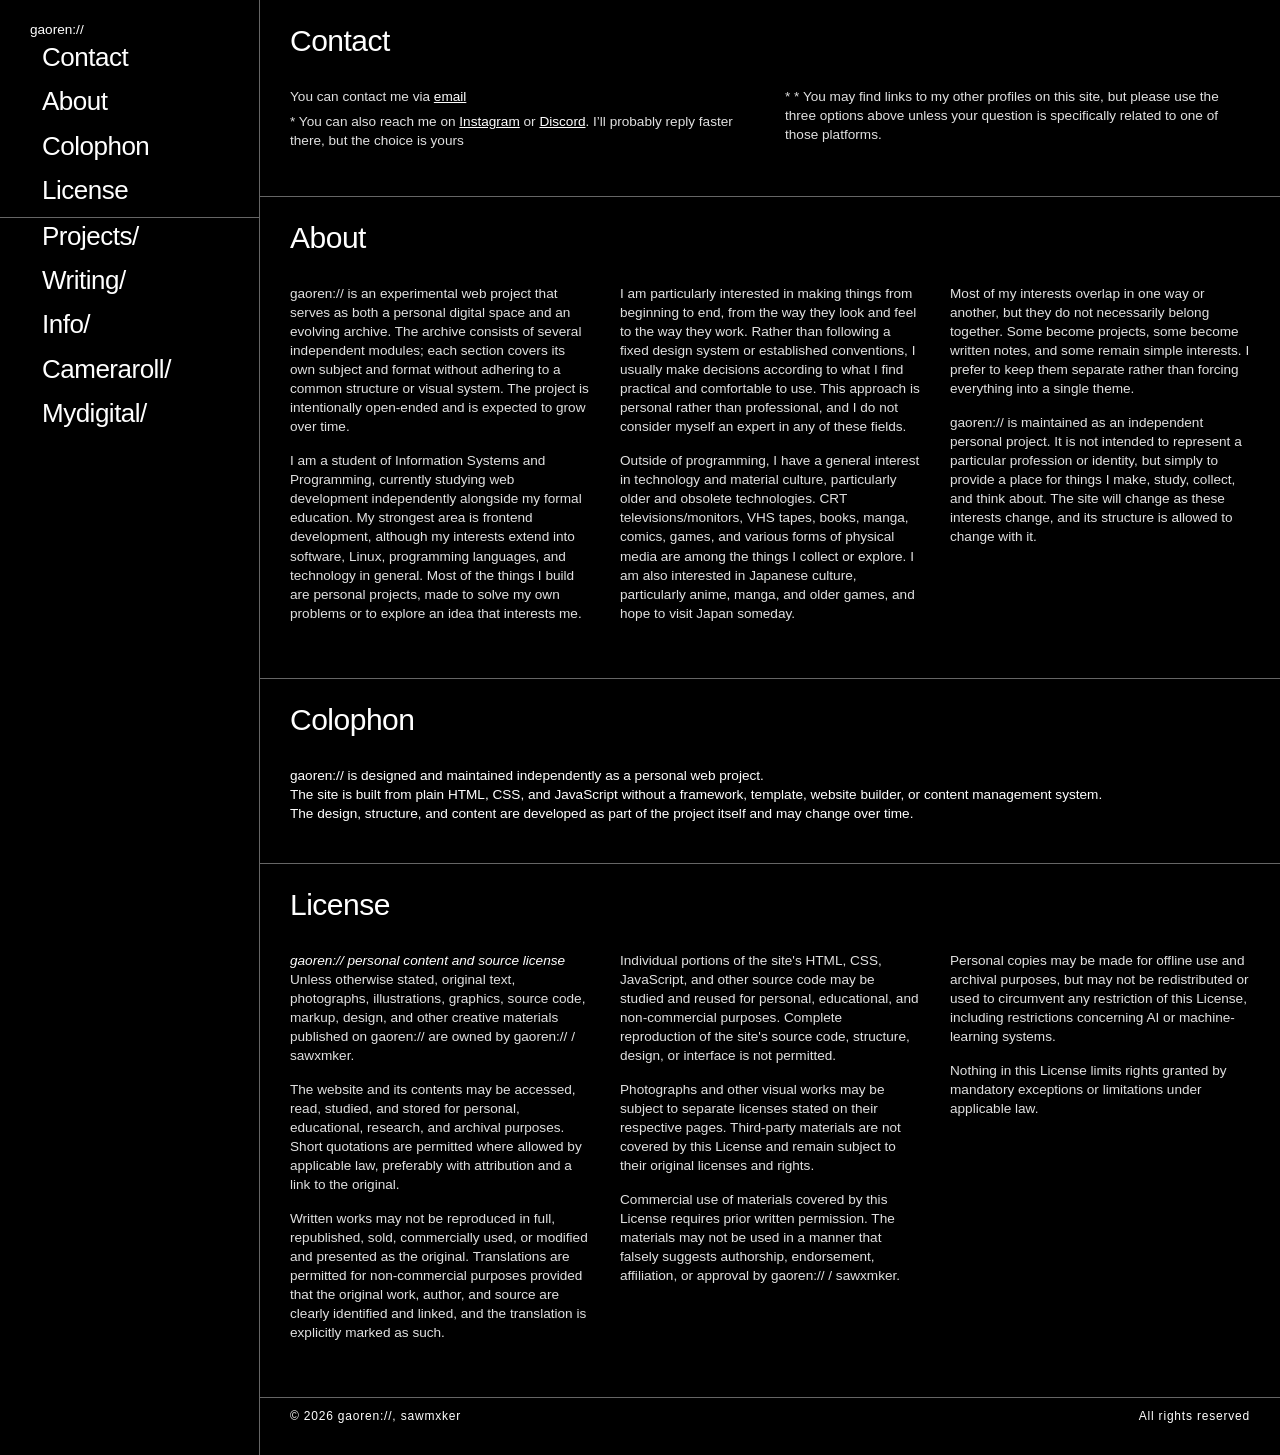
==== index.html @ 1d17b9e2 "site navigation + divider css" ====
<!DOCTYPE html>
<html lang="en-US">
<head>
  <meta charset="UTF-8">
  <meta name="viewport" content="width=device-width, initial-scale=1.0">
  <title>gaoren://index.html</title>
  <link rel="stylesheet" href="css/style.css">
  <link rel="icon" href="assets/icons/favicon-32x32.png">
</head>
<body>

  <div class="site-container">
    <!-- sidebar-navbar -->
    <nav class="side-nav">
      <ul>
        <p>gaoren://</p>
        <li><a href="#contact">Contact</a></li>
        <li><a href="#about">About</a></li>
        <li><a href="#colophon">Colophon</a></li>
        <li><a href="#license">License</a></li>
        <!--<li><a href="#faq">FAQ</a></li>
        <li><a href="#credits">Credits</a></li>-->
        <li class="nav-divider"></li>
        <li><a href="projects/index.html">Projects/</a></li>
        <li><a href="writing/index.html">Writing/</a></li>
        <li><a href="about/index.html">Info/</a></li>
        <li><a href="roll/index.html">Cameraroll/</a></li>
        <li><a href="mydigital/index.html">Mydigital/</a></li>
      </ul>
    </nav>

    <!-- main-content -->
    <main class="main-content">

      <!-- Contact section -->
      <section id="contact" class="content-section">
        <h2>Contact</h2>
        <div class="grid-2-col">
          <div>
            <p>You can contact me via <a href="mailto:sawmxker@gmail.com">email</a></p>
            <p>* You can also reach me on <a href="https://www.instagram.com/sawmaker/">Instagram</a> or <a href="sawmxker#1020">Discord</a>. I’ll probably reply faster there, but the choice is yours</p>
          </div>
          <div>
            <p>* * You may find links to my other profiles on this site, but please use the three options above unless your question is specifically related to one of those platforms.</p>
          </div>
        </div>
      </section>

      <!-- About section -->
      <section id="about" class="content-section">
        <h2>About</h2>
        <div class="grid-3-col">
          <div>
            <p>gaoren:// is an experimental web project that serves as both a personal digital space and an evolving archive. The archive consists of several independent modules; each section covers its own subject and format without adhering to a common structure or visual system. The project is intentionally open-ended and is expected to grow over time.</p>
            <p>I am a student of Information Systems and Programming, currently studying web development independently alongside my formal education. My strongest area is frontend development, although my interests extend into software, Linux, programming languages, and technology in general. Most of the things I build are personal projects, made to solve my own problems or to explore an idea that interests me.</p>
          </div>
          <div>
            <p>I am particularly interested in making things from beginning to end, from the way they look and feel to the way they work. Rather than following a fixed design system or established conventions, I usually make decisions according to what I find practical and comfortable to use. This approach is personal rather than professional, and I do not consider myself an expert in any of these fields.</p>
            <p>Outside of programming, I have a general interest in technology and material culture, particularly older and obsolete technologies. CRT televisions/monitors, VHS tapes, books, manga, comics, games, and various forms of physical media are among the things I collect or explore. I am also interested in Japanese culture, particularly anime, manga, and older games, and hope to visit Japan someday.</p>
          </div>
          <div>
            <p>Most of my interests overlap in one way or another, but they do not necessarily belong together. Some become projects, some become written notes, and some remain simple interests. I prefer to keep them separate rather than forcing everything into a single theme.</p>
            <p>gaoren:// is maintained as an independent personal project. It is not intended to represent a particular profession or identity, but simply to provide a place for things I make, study, collect, and think about. The site will change as these interests change, and its structure is allowed to change with it.</p>
          </div>
        </div>
      </section>

      <!-- Colophon section -->
      <section id="colophon" class="content-section">
          <h2>Colophon</h2>
          <div>
            <p>gaoren:// is designed and maintained independently as a personal web project.</p>
          </div>
          <div>
            <p>The site is built from plain HTML, CSS, and JavaScript without a framework, template, website builder, or content management system.</p>
          </div>
          <div>
            <p>The design, structure, and content are developed as part of the project itself and may change over time.</p>
          </div>
      </section>
      

      <!-- License section -->
      <section id="license" class="content-section">
        <h2>License</h2>
        <div class="grid-3-col">
            <div>
                <i>gaoren:// personal content and source license</i>
                <p>Unless otherwise stated, original text, photographs, illustrations, graphics, source code, markup, design, and other creative materials published on gaoren:// are owned by gaoren:// / sawxmker.</p>
                <p>The website and its contents may be accessed, read, studied, and stored for personal, educational, research, and archival purposes. Short quotations are permitted where allowed by applicable law, preferably with attribution and a link to the original.</p>
                <p>Written works may not be reproduced in full, republished, sold, commercially used, or modified and presented as the original. Translations are permitted for non-commercial purposes provided that the original work, author, and source are clearly identified and linked, and the translation is explicitly marked as such.</p>
            </div>
            <div>
                <p>Individual portions of the site's HTML, CSS, JavaScript, and other source code may be studied and reused for personal, educational, and non-commercial purposes. Complete reproduction of the site's source code, structure, design, or interface is not permitted.</p>
                <p>Photographs and other visual works may be subject to separate licenses stated on their respective pages. Third-party materials are not covered by this License and remain subject to their original licenses and rights.</p>
                <p>Commercial use of materials covered by this License requires prior written permission. The materials may not be used in a manner that falsely suggests authorship, endorsement, affiliation, or approval by gaoren:// / sawxmker.</p>
            </div>
            <div>
                <p>Personal copies may be made for offline use and archival purposes, but may not be redistributed or used to circumvent any restriction of this License, including restrictions concerning AI or machine-learning systems.</p>    
                <p>Nothing in this License limits rights granted by mandatory exceptions or limitations under applicable law.</p>
                <!--<p>For the complete terms, exceptions, third-party materials, attribution requirements, AI/ML provisions, and other conditions, see the [<a href="license.html">full license</a>].</p>-->
            </div>
      </section>

            
      <footer class="site-footer">
            <span>© 2026 gaoren://, sawmxker</span>
            <span>All rights reserved</span>
      </footer>
    </main>
  </div>
</body>
</html>
---- css/style.css ----
* {
    box-sizing: border-box;
    margin: 0;
    padding: 0;
}

body {
    background-color: #000;
    color: #fff;
    font-family: -apple-system, Helvetica, Arial, sans-serif;
    -webkit-font-smoothing: antialiased;
    font-size: 0.85rem;
    line-height: 1.4;
}

a {
    color: #fff;
    text-decoration: underline;
}

a:hover {
    text-decoration: none;
}

.site-container {
    display: flex;
    min-height: 100vh;
}

.side-nav {
    width: 260px;
    flex-shrink: 0;
    padding: 20px 30px;
    border-right: 1px solid rgba(255, 255, 255, 0.4);
}

.side-nav ul {
    list-style: none;
}

.side-nav li {
    margin-bottom: 8px;
}

.side-nav a {
    font-size: 26px;
    font-weight: 400;
    color: #fff;
    text-decoration: none;
    letter-spacing: -0.5px;
}

.side-nav a:hover {
    opacity: 0.6;
}

.side-nav .nav-divider {
    border-top: 1px solid rgba(255, 255, 255, 0.4);
    margin: 0 -30px;
}

.main-content {
    flex-grow: 1;
}

.content-section {
    padding: 20px 30px 40px 30px;
    border-bottom: 1px solid rgba(255, 255, 255, 0.4);
}

.content-section h2 {
    font-size: 30px;
    font-weight: 400;
    margin-bottom: 25px;
    letter-spacing: -0.5px;
}

.grid-2-col {
    display: grid;
    grid-template-columns: repeat(2, 1fr);
    gap: 30px;
}

.grid-2-col p {
    margin-bottom: 6px;
    color: #e0e0e0;
}

.grid-3-col {
    display: grid;
    grid-template-columns: repeat(3, 1fr);
    gap: 30px;
}

.grid-3-col p {
    margin-bottom: 15px;
    color: #e0e0e0;
}

::selection {
    background-color: #e0e0e0;
    color: #000;
    border-radius: 4px;
}

ol li {
    padding-left: 12px;
    color: #e0e0e0;
}
ul li {
    padding-left: 12px;
    color: #e0e0e0;
}

.faq-item {
    margin-bottom: 24px;
}

.faq-q {
    font-weight: 700;
    margin-bottom: 6px;
    color: #fff;
}

.site-footer {
    padding: 10px 30px 30px 30px;
    display: flex;
    justify-content: space-between;
    gap: 80px;
    font-size: 12px;
    letter-spacing: 0.8px;
}

@media (max-width: 768px) {
    .site-container {
        flex-direction: column;
    }
    .side-nav {
        width: 100%;
        border-right: none;
        border-bottom: 1px solid rgba(255, 255, 255, 0.4);
        padding: 20px;
    }

    .side-nav a {
        font-size: 22px;
    }

    .grid-2-col,
    .grid-3-col {
        grid-template-columns: 1fr;
    }

    .grid-3-col {
        gap: 15px;
    }
    
    .grid-2-col {
        gap: 6px;
    }

    .grid-2-col div p:last-child,
    .grid-3-col div p:last-child {
        margin-bottom: 0;
    }
    
    .content-section {
        padding: 20px;
    }

    .content-section h2 {
        font-size: 24px;
        margin-bottom: 15px;
    }

    .site-footer {
        flex-direction: column;
        gap: 15px;
        padding: 20px;
    }
}
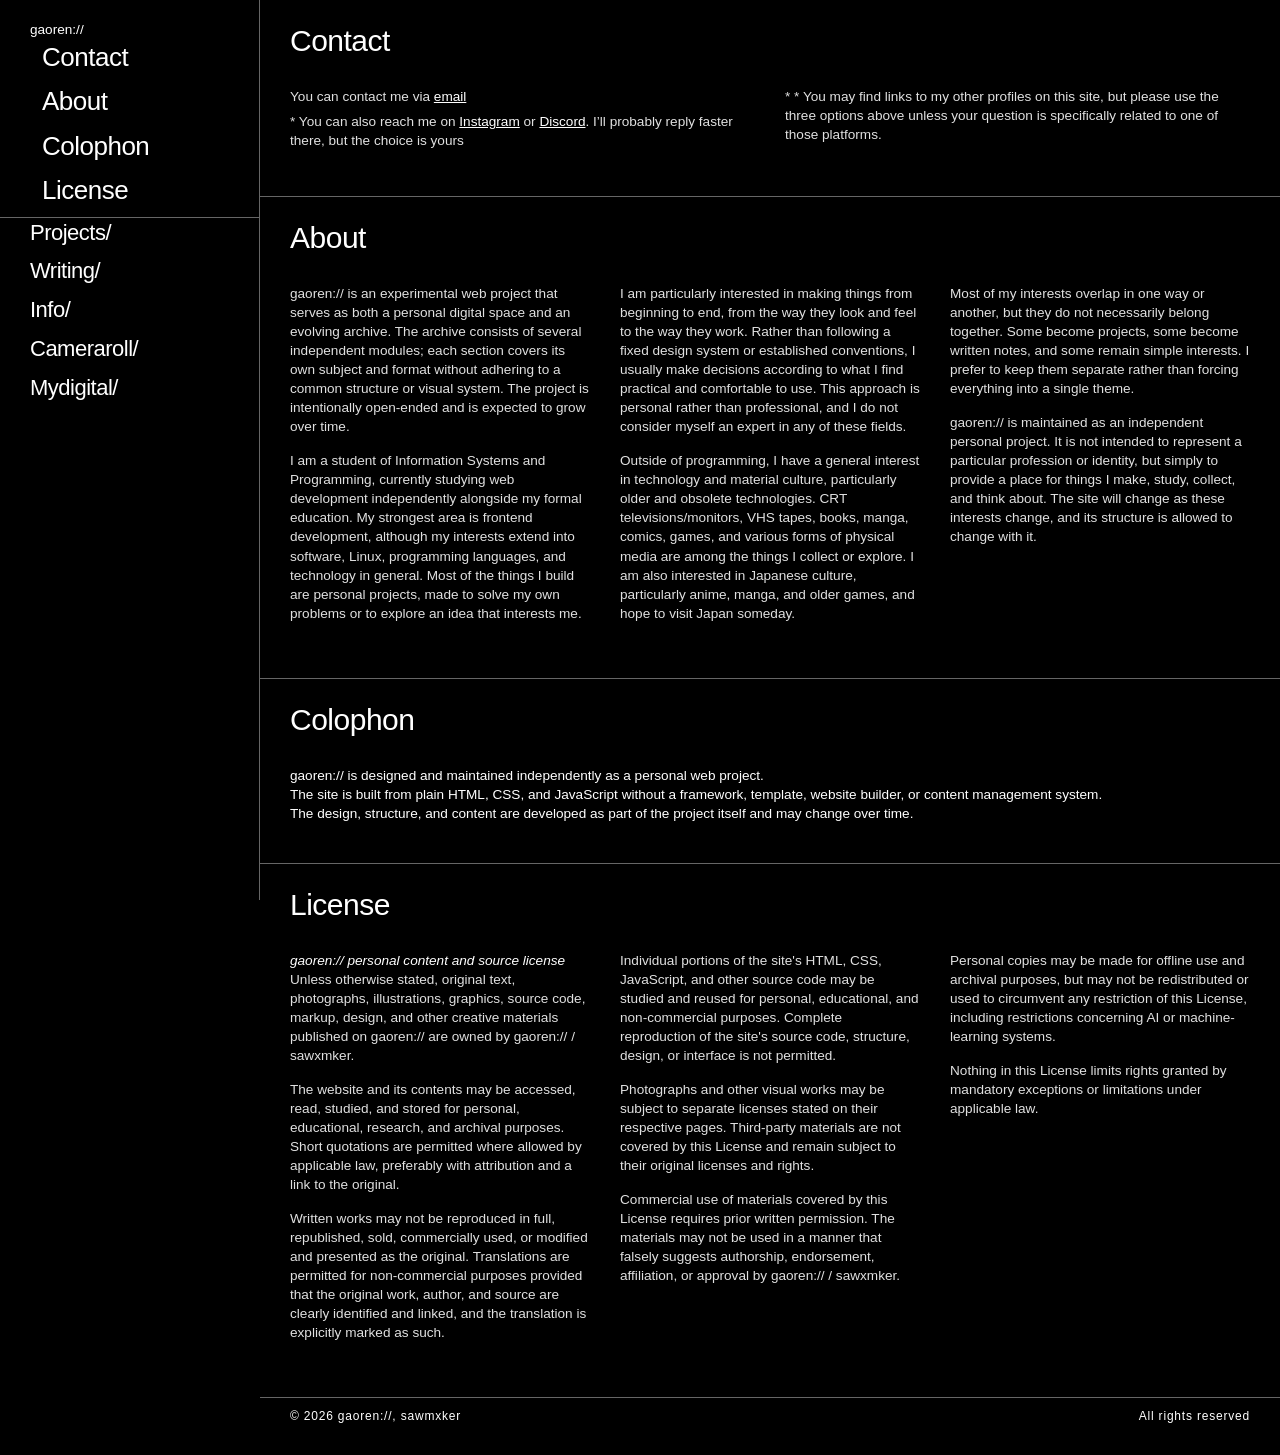
==== commit 318774cc: "navbar is position: fixed now. +new style for site navigation links" ====
--- a/index.html
+++ b/index.html
@@ -10,7 +10,7 @@
 <body>
 
   <div class="site-container">
-    <!-- sidebar-navbar -->
+     <!--sidebar-navbar -->
     <nav class="side-nav">
       <ul>
         <p>gaoren://</p>
@@ -21,11 +21,11 @@
         <!--<li><a href="#faq">FAQ</a></li>
         <li><a href="#credits">Credits</a></li>-->
         <li class="nav-divider"></li>
-        <li><a href="projects/index.html">Projects/</a></li>
-        <li><a href="writing/index.html">Writing/</a></li>
-        <li><a href="about/index.html">Info/</a></li>
-        <li><a href="roll/index.html">Cameraroll/</a></li>
-        <li><a href="mydigital/index.html">Mydigital/</a></li>
+        <li class="site-link"><a href="projects/index.html">Projects/</a></li>
+        <li class="site-link"><a href="writing/index.html">Writing/</a></li>
+        <li class="site-link"><a href="about/index.html">Info/</a></li>
+        <li class="site-link"><a href="roll/index.html">Cameraroll/</a></li>
+        <li class="site-link"><a href="mydigital/index.html">Mydigital/</a></li>
       </ul>
     </nav>
 
--- a/css/style.css
+++ b/css/style.css
@@ -28,8 +28,12 @@
 }
 
 .side-nav {
+    position: fixed;
+    top: 0;
+    left: 0;
     width: 260px;
-    flex-shrink: 0;
+    height: 100vh;
+    overflow-y: auto;
     padding: 20px 30px;
     border-right: 1px solid rgba(255, 255, 255, 0.4);
 }
@@ -59,8 +63,17 @@
     margin: 0 -30px;
 }
 
+.side-nav .site-link {
+    padding-left: 0;
+}
+
+.side-nav .site-link a {
+    font-size: 22px;
+}
+
 .main-content {
     flex-grow: 1;
+    margin-left: 260px;
 }
 
 .content-section {
@@ -136,7 +149,9 @@
         flex-direction: column;
     }
     .side-nav {
+        position: relative;
         width: 100%;
+        height: auto;
         border-right: none;
         border-bottom: 1px solid rgba(255, 255, 255, 0.4);
         padding: 20px;
@@ -144,6 +159,10 @@
 
     .side-nav a {
         font-size: 22px;
+    }
+
+    .main-content {
+        margin-left: 0;
     }
 
     .grid-2-col,
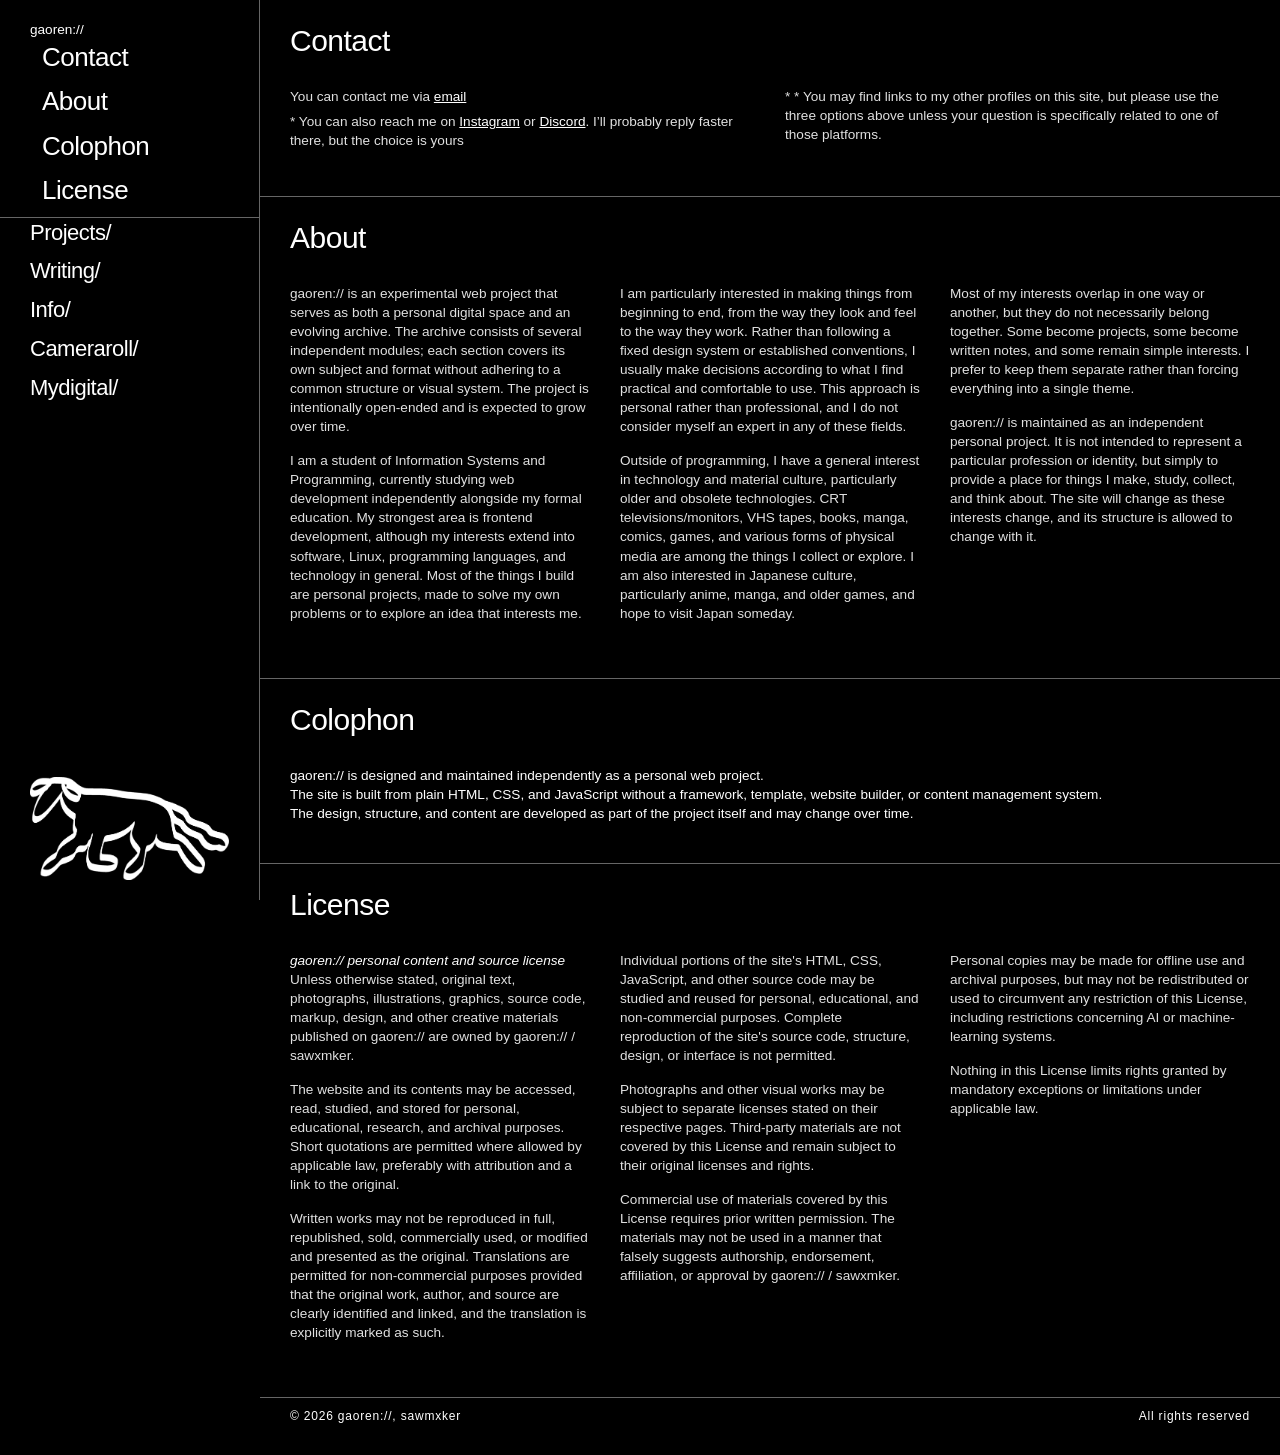
==== commit 642fc63f: "An image of a dog was added to the end of the sidebar" ====
--- a/index.html
+++ b/index.html
@@ -27,6 +27,7 @@
         <li class="site-link"><a href="roll/index.html">Cameraroll/</a></li>
         <li class="site-link"><a href="mydigital/index.html">Mydigital/</a></li>
       </ul>
+      <img class="side-nav-img" src="assets/icons/dog.png" alt="dog">
     </nav>
 
     <!-- main-content -->
--- a/css/style.css
+++ b/css/style.css
@@ -36,6 +36,15 @@
     overflow-y: auto;
     padding: 20px 30px;
     border-right: 1px solid rgba(255, 255, 255, 0.4);
+    display: flex;
+    flex-direction: column;
+}
+
+.side-nav .side-nav-img {
+    margin-top: auto;
+    align-self: center;
+    max-width: 100%;
+    filter: brightness(0) invert(1);
 }
 
 .side-nav ul {
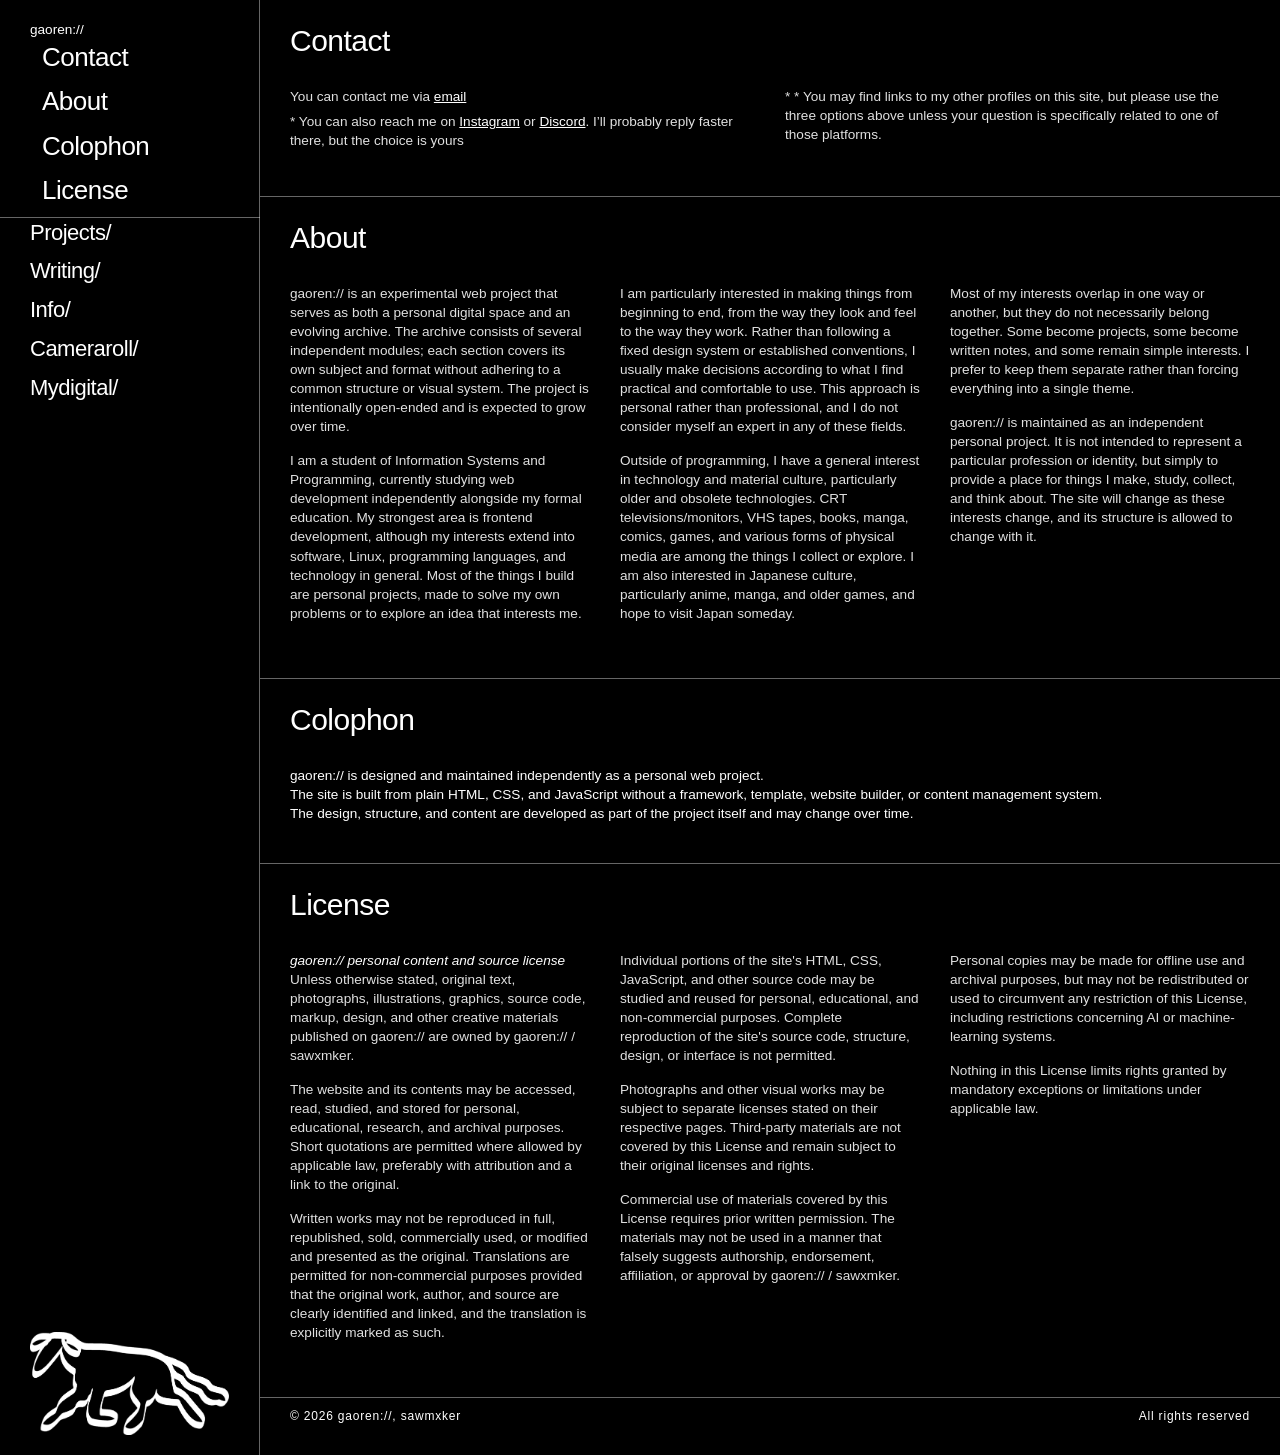
==== commit 4330ef7c: "Added the correct link for Discord" ====
--- a/index.html
+++ b/index.html
@@ -39,7 +39,7 @@
         <div class="grid-2-col">
           <div>
             <p>You can contact me via <a href="mailto:sawmxker@gmail.com">email</a></p>
-            <p>* You can also reach me on <a href="https://www.instagram.com/sawmaker/">Instagram</a> or <a href="sawmxker#1020">Discord</a>. I’ll probably reply faster there, but the choice is yours</p>
+            <p>* You can also reach me on <a href="https://www.instagram.com/sawmaker/">Instagram</a> or <a href="https://discord.com/users/536964342554296340" target="_blank" rel="noopener">Discord</a>. I’ll probably reply faster there, but the choice is yours</p>
           </div>
           <div>
             <p>* * You may find links to my other profiles on this site, but please use the three options above unless your question is specifically related to one of those platforms.</p>
--- a/css/style.css
+++ b/css/style.css
@@ -28,12 +28,8 @@
 }
 
 .side-nav {
-    position: fixed;
-    top: 0;
-    left: 0;
     width: 260px;
-    height: 100vh;
-    overflow-y: auto;
+    flex-shrink: 0;
     padding: 20px 30px;
     border-right: 1px solid rgba(255, 255, 255, 0.4);
     display: flex;
@@ -47,7 +43,12 @@
     filter: brightness(0) invert(1);
 }
 
-.side-nav ul {
+.side-nav > ul {
+    position: fixed;
+    top: 0;
+    left: 0;
+    width: 260px;
+    padding: 20px 30px;
     list-style: none;
 }
 
@@ -82,7 +83,6 @@
 
 .main-content {
     flex-grow: 1;
-    margin-left: 260px;
 }
 
 .content-section {
@@ -158,20 +158,24 @@
         flex-direction: column;
     }
     .side-nav {
-        position: relative;
         width: 100%;
-        height: auto;
         border-right: none;
         border-bottom: 1px solid rgba(255, 255, 255, 0.4);
         padding: 20px;
     }
 
+    .side-nav > ul {
+        position: static;
+        width: auto;
+        padding: 0;
+    }
+
+    .side-nav .nav-divider {
+        margin: 0 -20px;
+    }
+
     .side-nav a {
         font-size: 22px;
-    }
-
-    .main-content {
-        margin-left: 0;
     }
 
     .grid-2-col,
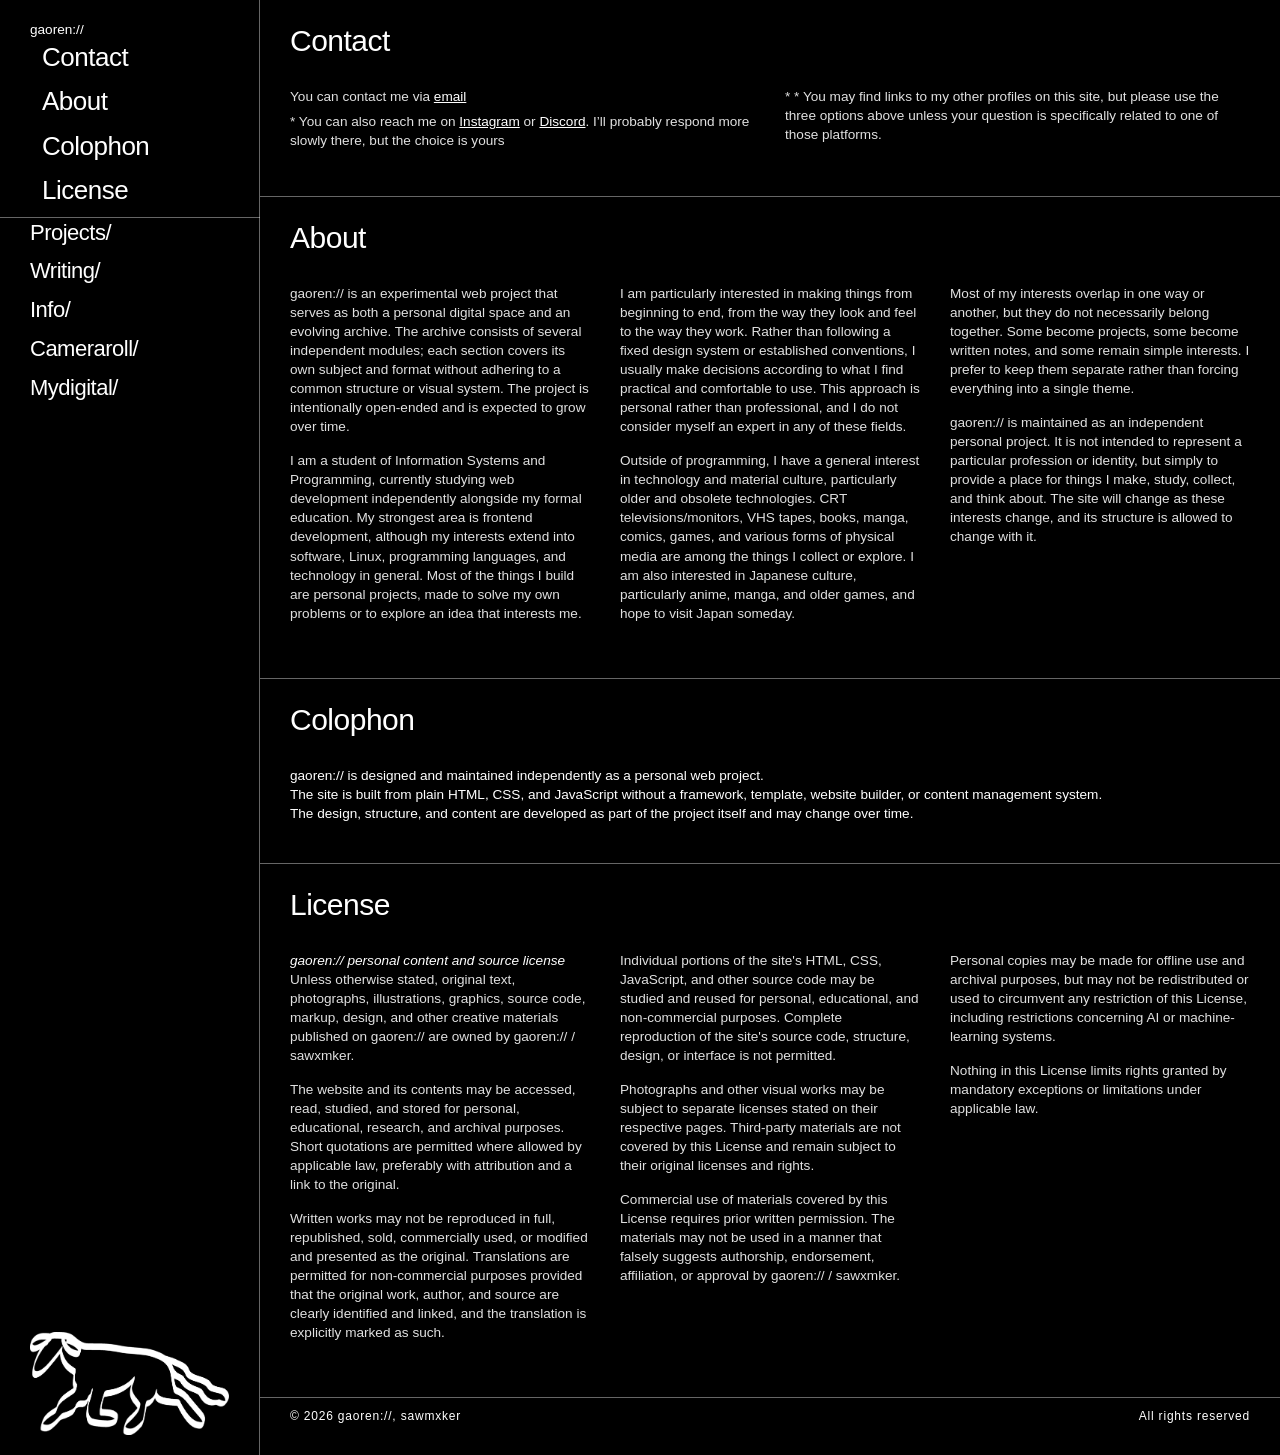
==== commit 8ee2e26c: "Changes have been made to the contact section" ====
--- a/index.html
+++ b/index.html
@@ -39,7 +39,7 @@
         <div class="grid-2-col">
           <div>
             <p>You can contact me via <a href="mailto:sawmxker@gmail.com">email</a></p>
-            <p>* You can also reach me on <a href="https://www.instagram.com/sawmaker/">Instagram</a> or <a href="https://discord.com/users/536964342554296340" target="_blank" rel="noopener">Discord</a>. I’ll probably reply faster there, but the choice is yours</p>
+            <p>* You can also reach me on <a href="https://www.instagram.com/sawmaker/">Instagram</a> or <a href="https://discord.com/users/536964342554296340" target="_blank" rel="noopener">Discord</a>. I’ll probably respond more slowly there, but the choice is yours</p>
           </div>
           <div>
             <p>* * You may find links to my other profiles on this site, but please use the three options above unless your question is specifically related to one of those platforms.</p>
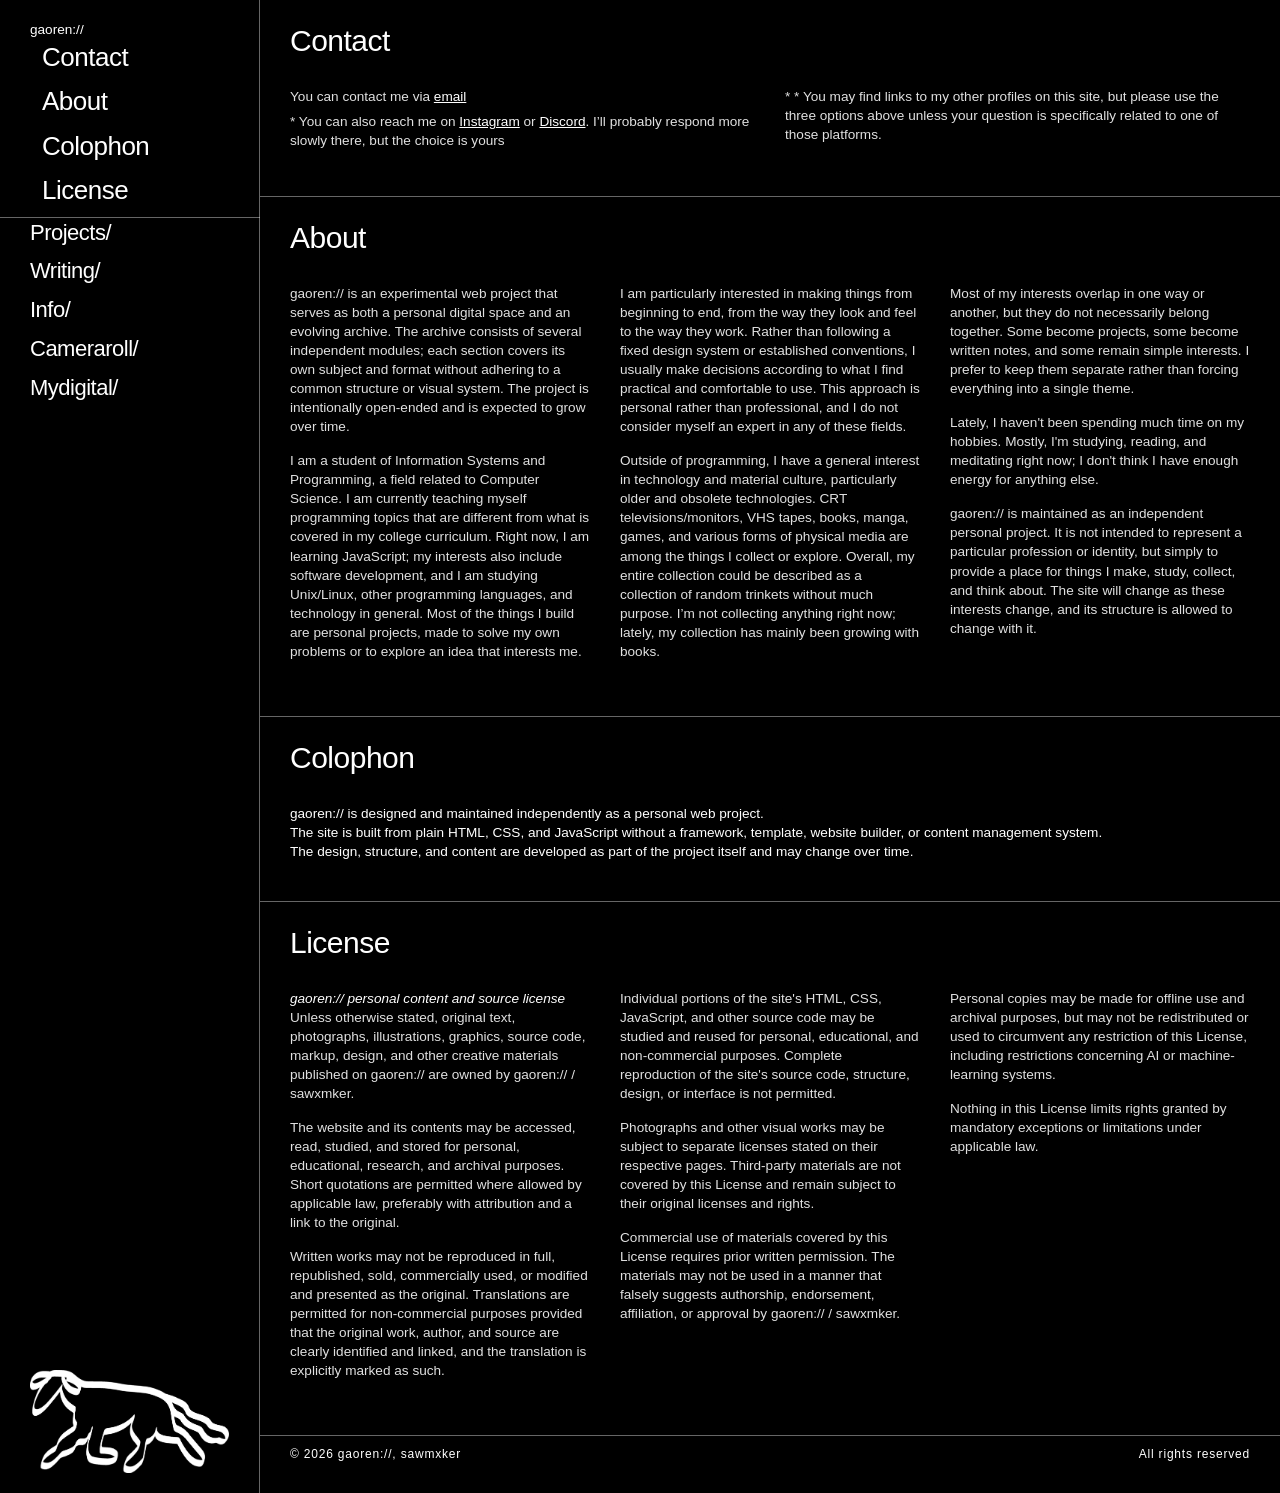
==== commit 28e3c123: "About section on index page updated" ====
--- a/index.html
+++ b/index.html
@@ -53,14 +53,15 @@
         <div class="grid-3-col">
           <div>
             <p>gaoren:// is an experimental web project that serves as both a personal digital space and an evolving archive. The archive consists of several independent modules; each section covers its own subject and format without adhering to a common structure or visual system. The project is intentionally open-ended and is expected to grow over time.</p>
-            <p>I am a student of Information Systems and Programming, currently studying web development independently alongside my formal education. My strongest area is frontend development, although my interests extend into software, Linux, programming languages, and technology in general. Most of the things I build are personal projects, made to solve my own problems or to explore an idea that interests me.</p>
+            <p>I am a student of Information Systems and Programming, a field related to Computer Science. I am currently teaching myself programming topics that are different from what is covered in my college curriculum. Right now, I am learning JavaScript; my interests also include software development, and I am studying Unix/Linux, other programming languages, and technology in general. Most of the things I build are personal projects, made to solve my own problems or to explore an idea that interests me.</p>
           </div>
           <div>
             <p>I am particularly interested in making things from beginning to end, from the way they look and feel to the way they work. Rather than following a fixed design system or established conventions, I usually make decisions according to what I find practical and comfortable to use. This approach is personal rather than professional, and I do not consider myself an expert in any of these fields.</p>
-            <p>Outside of programming, I have a general interest in technology and material culture, particularly older and obsolete technologies. CRT televisions/monitors, VHS tapes, books, manga, comics, games, and various forms of physical media are among the things I collect or explore. I am also interested in Japanese culture, particularly anime, manga, and older games, and hope to visit Japan someday.</p>
+            <p>Outside of programming, I have a general interest in technology and material culture, particularly older and obsolete technologies. CRT televisions/monitors, VHS tapes, books, manga, games, and various forms of physical media are among the things I collect or explore. Overall, my entire collection could be described as a collection of random trinkets without much purpose. I’m not collecting anything right now; lately, my collection has mainly been growing with books.</p>
           </div>
           <div>
             <p>Most of my interests overlap in one way or another, but they do not necessarily belong together. Some become projects, some become written notes, and some remain simple interests. I prefer to keep them separate rather than forcing everything into a single theme.</p>
+            <p>Lately, I haven't been spending much time on my hobbies. Mostly, I'm studying, reading, and meditating right now; I don't think I have enough energy for anything else.</p>
             <p>gaoren:// is maintained as an independent personal project. It is not intended to represent a particular profession or identity, but simply to provide a place for things I make, study, collect, and think about. The site will change as these interests change, and its structure is allowed to change with it.</p>
           </div>
         </div>
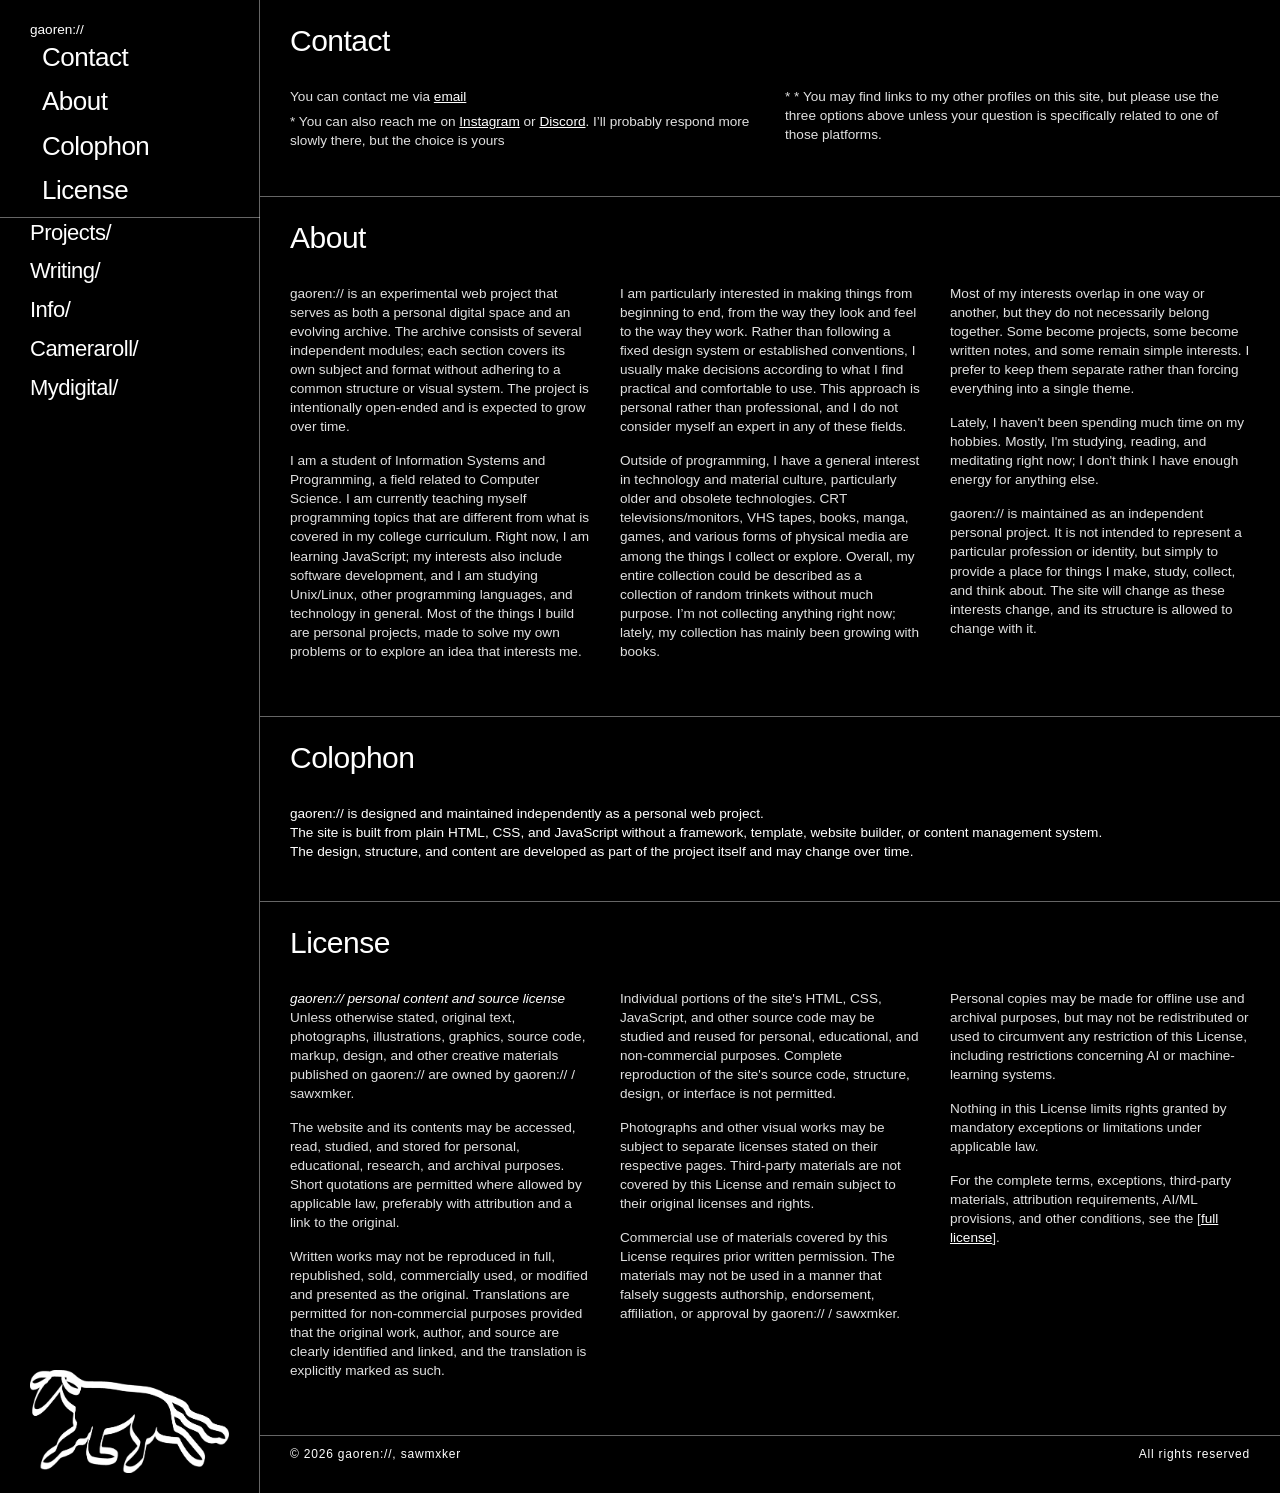
==== commit bcc9ab29: "about page and license was moved to info/; gearlist was updated" ====
--- a/index.html
+++ b/index.html
@@ -23,7 +23,7 @@
         <li class="nav-divider"></li>
         <li class="site-link"><a href="projects/index.html">Projects/</a></li>
         <li class="site-link"><a href="writing/index.html">Writing/</a></li>
-        <li class="site-link"><a href="about/index.html">Info/</a></li>
+        <li class="site-link"><a href="info/index.html">Info/</a></li>
         <li class="site-link"><a href="roll/index.html">Cameraroll/</a></li>
         <li class="site-link"><a href="mydigital/index.html">Mydigital/</a></li>
       </ul>
@@ -100,7 +100,7 @@
             <div>
                 <p>Personal copies may be made for offline use and archival purposes, but may not be redistributed or used to circumvent any restriction of this License, including restrictions concerning AI or machine-learning systems.</p>    
                 <p>Nothing in this License limits rights granted by mandatory exceptions or limitations under applicable law.</p>
-                <!--<p>For the complete terms, exceptions, third-party materials, attribution requirements, AI/ML provisions, and other conditions, see the [<a href="license.html">full license</a>].</p>-->
+                <p>For the complete terms, exceptions, third-party materials, attribution requirements, AI/ML provisions, and other conditions, see the [<a href="info/license.html">full license</a>].</p>
             </div>
       </section>
 
